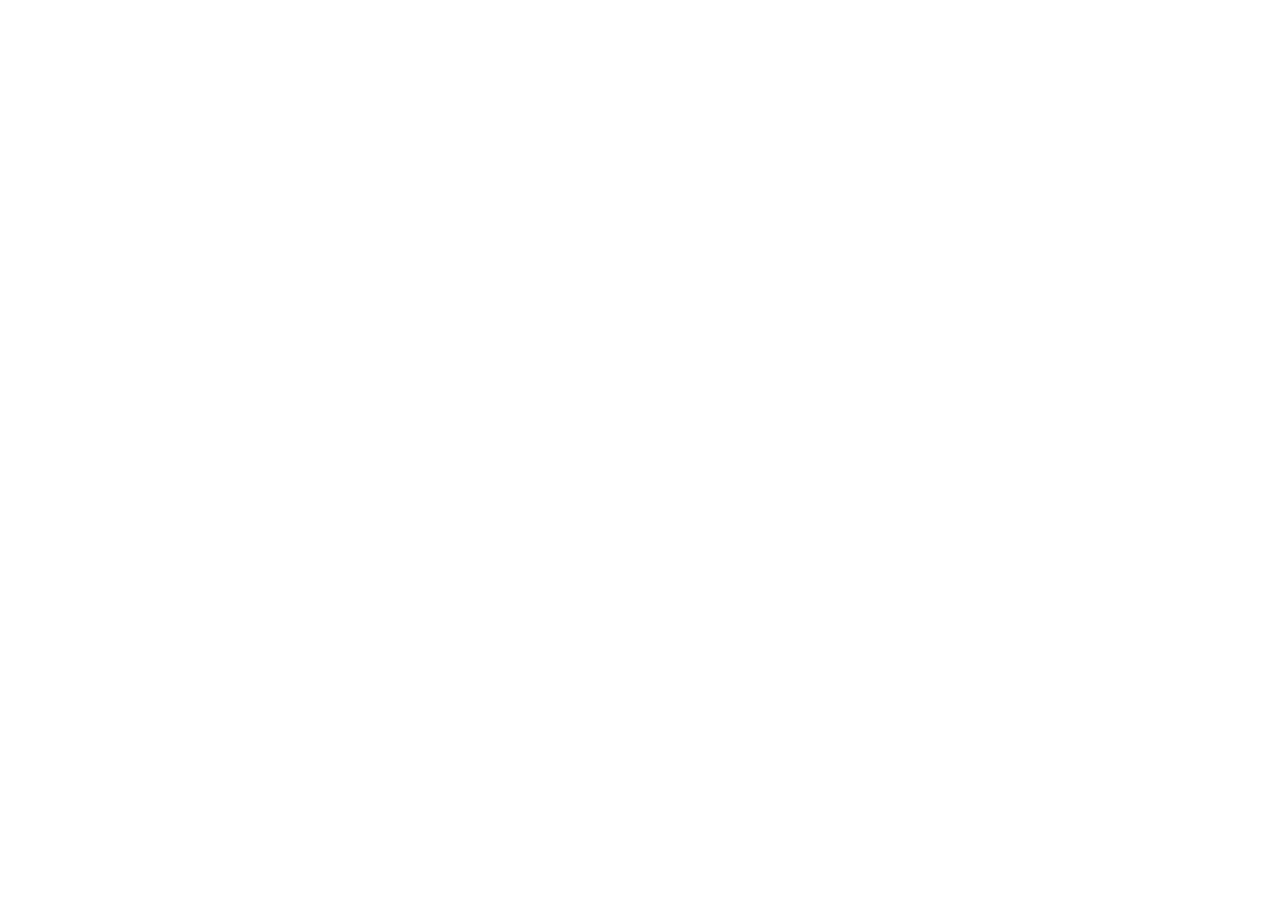
==== index.html @ 768d76d6 "First Publish" ====
<!doctype html>
<html lang="en">
  <head>
    <meta charset="UTF-8" />
    <meta name="viewport" content="width=device-width, initial-scale=1.0" />
    <title>Document</title>
    <link rel="preconnect" href="https://fonts.googleapis.com" />
    <link rel="preconnect" href="https://fonts.gstatic.com" crossorigin />
    <link
      href="https://fonts.googleapis.com/css2?family=Butterfly+Kids&display=swap"
      rel="stylesheet"
    />
    <link rel="stylesheet" href="css/all.min.css" />
    <link rel="stylesheet" href="css/bootstrap.min.css" />
    <link rel="stylesheet" href="css/style.css" />
    <link rel="stylesheet" href="css/media.css" />
  </head>
  <body>
    <section
      class="row vh-100 d-flex justify-content-center align-content-center"
    ></section>

    <script src="js/main.js"></script>
    <script src="js/bootstrap.bundle.min.js"></script>
  </body>
</html>
---- css/style.css ----
* {
  margin: 0;
  padding: 0;
}

:root {
  --main-font: "Butterfly Kids", cursive;
}
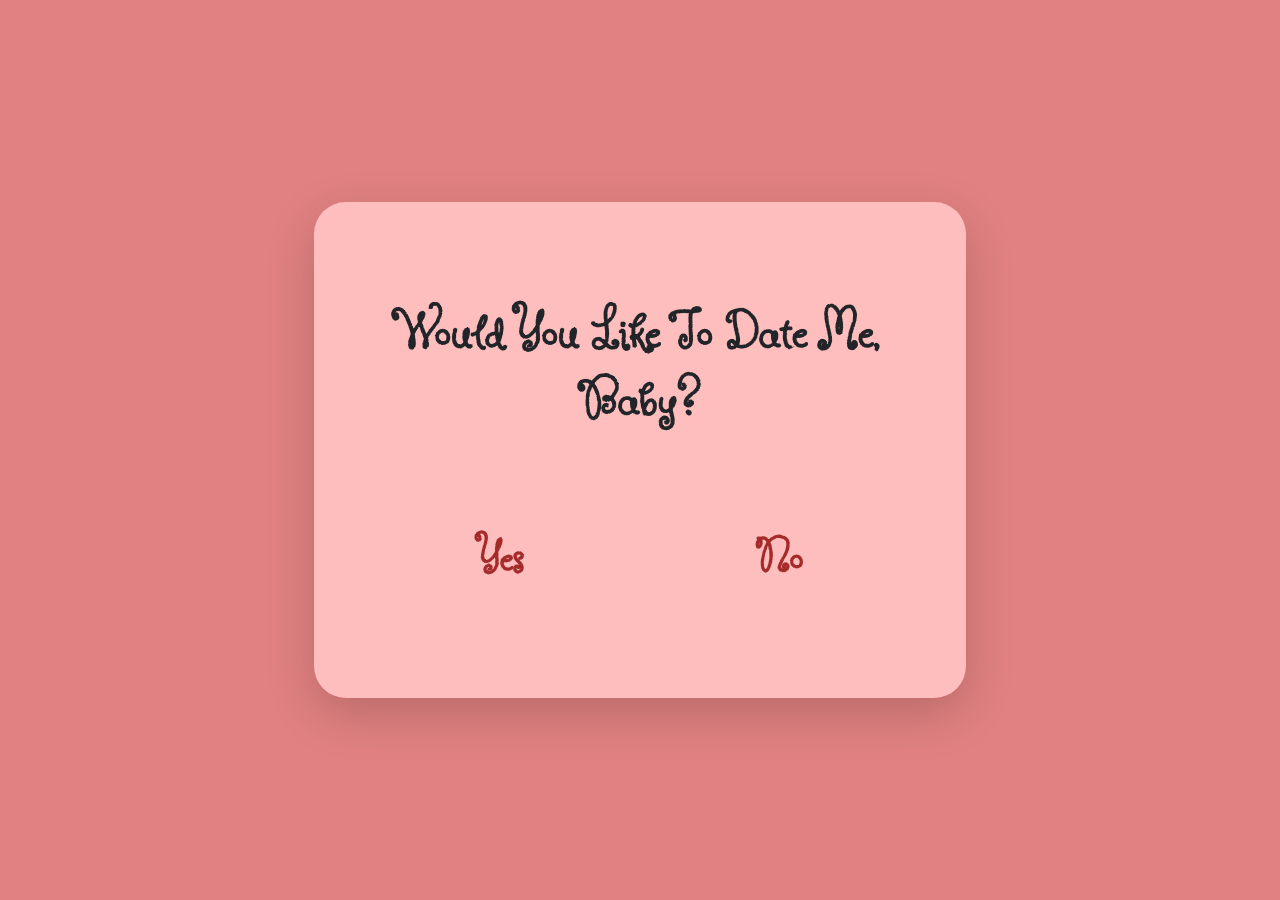
==== commit 62e917ec: "Added Favicon" ====
--- a/index.html
+++ b/index.html
@@ -3,13 +3,14 @@
   <head>
     <meta charset="UTF-8" />
     <meta name="viewport" content="width=device-width, initial-scale=1.0" />
-    <title>Document</title>
+    <title>Date Me</title>
     <link rel="preconnect" href="https://fonts.googleapis.com" />
     <link rel="preconnect" href="https://fonts.gstatic.com" crossorigin />
     <link
       href="https://fonts.googleapis.com/css2?family=Butterfly+Kids&display=swap"
       rel="stylesheet"
     />
+    <link rel="shortcut icon" href="Images/favicon2.JPG" type="image/x-icon" />
     <link rel="stylesheet" href="css/all.min.css" />
     <link rel="stylesheet" href="css/bootstrap.min.css" />
     <link rel="stylesheet" href="css/style.css" />
@@ -17,8 +18,29 @@
   </head>
   <body>
     <section
-      class="row vh-100 d-flex justify-content-center align-content-center"
-    ></section>
+      class="row vh-100 d-flex justify-content-center align-content-center main-bg-color"
+    >
+      <div
+        class="content col-8 col-md-6 rounded-5 shadow-lg secondary-bg-color d-flex flex-column justify-content-center align-items-center p-3 p-md-5"
+      >
+        <h1 class="display-4 text-center fw-bold my-5">
+          Would You Like To Date Me, Baby?
+        </h1>
+        <div class="response-container row w-100 d-flex my-5">
+          <div class="yes-container col-6 text-center">
+            <a
+              href="form.html"
+              class="yes fw-bold display-5 yes-no-color text-decoration-none"
+            >
+              Yes
+            </a>
+          </div>
+          <div class="no-container col-6 text-center">
+            <p class="no fw-bold display-5 yes-no-color">No</p>
+          </div>
+        </div>
+      </div>
+    </section>
 
     <script src="js/main.js"></script>
     <script src="js/bootstrap.bundle.min.js"></script>
--- a/css/style.css
+++ b/css/style.css
@@ -1,8 +1,78 @@
 * {
   margin: 0;
   padding: 0;
+  font-family: var(--main-font);
+  box-sizing: border-box;
 }
 
 :root {
   --main-font: "Butterfly Kids", cursive;
+  --main-bg-color: #e18181;
+  --secondary-bg-color: #ffbebe;
 }
+.main-font {
+  font-family: var(--main-font);
+}
+.main-bg-color {
+  background-color: var(--main-bg-color);
+}
+.secondary-bg-color {
+  background-color: var(--secondary-bg-color);
+}
+
+.yes-no-color {
+  color: brown;
+}
+
+.no {
+  transition: all 0.2s ease;
+}
+
+.no::after {
+  content: "🤬";
+  display: none;
+}
+
+.no-container:hover .no {
+  transform: translate(-100px, 110px);
+}
+
+.no-container:hover .no::after {
+  display: inline;
+}
+
+.yes-container {
+  transition: all 0.2s ease;
+}
+
+.yes {
+  position: relative;
+  transition: all 0.2s ease;
+}
+
+.yes-container:hover {
+  transform: scale(2);
+}
+.yes-container:hover .yes {
+  background-color: #e18181;
+  padding: 5px 10px;
+  border-radius: 10px 10px 0 0;
+  border-bottom: 3px solid brown;
+}
+
+#date,
+#time {
+  background-color: var(--secondary-bg-color);
+  border: 2px solid var(--main-bg-color);
+  border-radius: 10px;
+  padding-left: 5px;
+}
+
+label {
+  color: var(--main-bg-color);
+  font-weight: bold;
+}
+
+.see-you {
+  color: brown;
+}
--- a/css/media.css
+++ b/css/media.css
@@ -0,0 +1,20 @@
+@media (width < 400px) {
+  .response-container .yes,
+  .response-container .no {
+    font-size: 20px;
+    font-weight: bold;
+  }
+  .question {
+    font-size: 25px;
+  }
+  .question2 {
+    font-size: 20px;
+  }
+}
+
+@media (width > 766px) {
+  #date,
+  #time {
+    width: 150px;
+  }
+}
